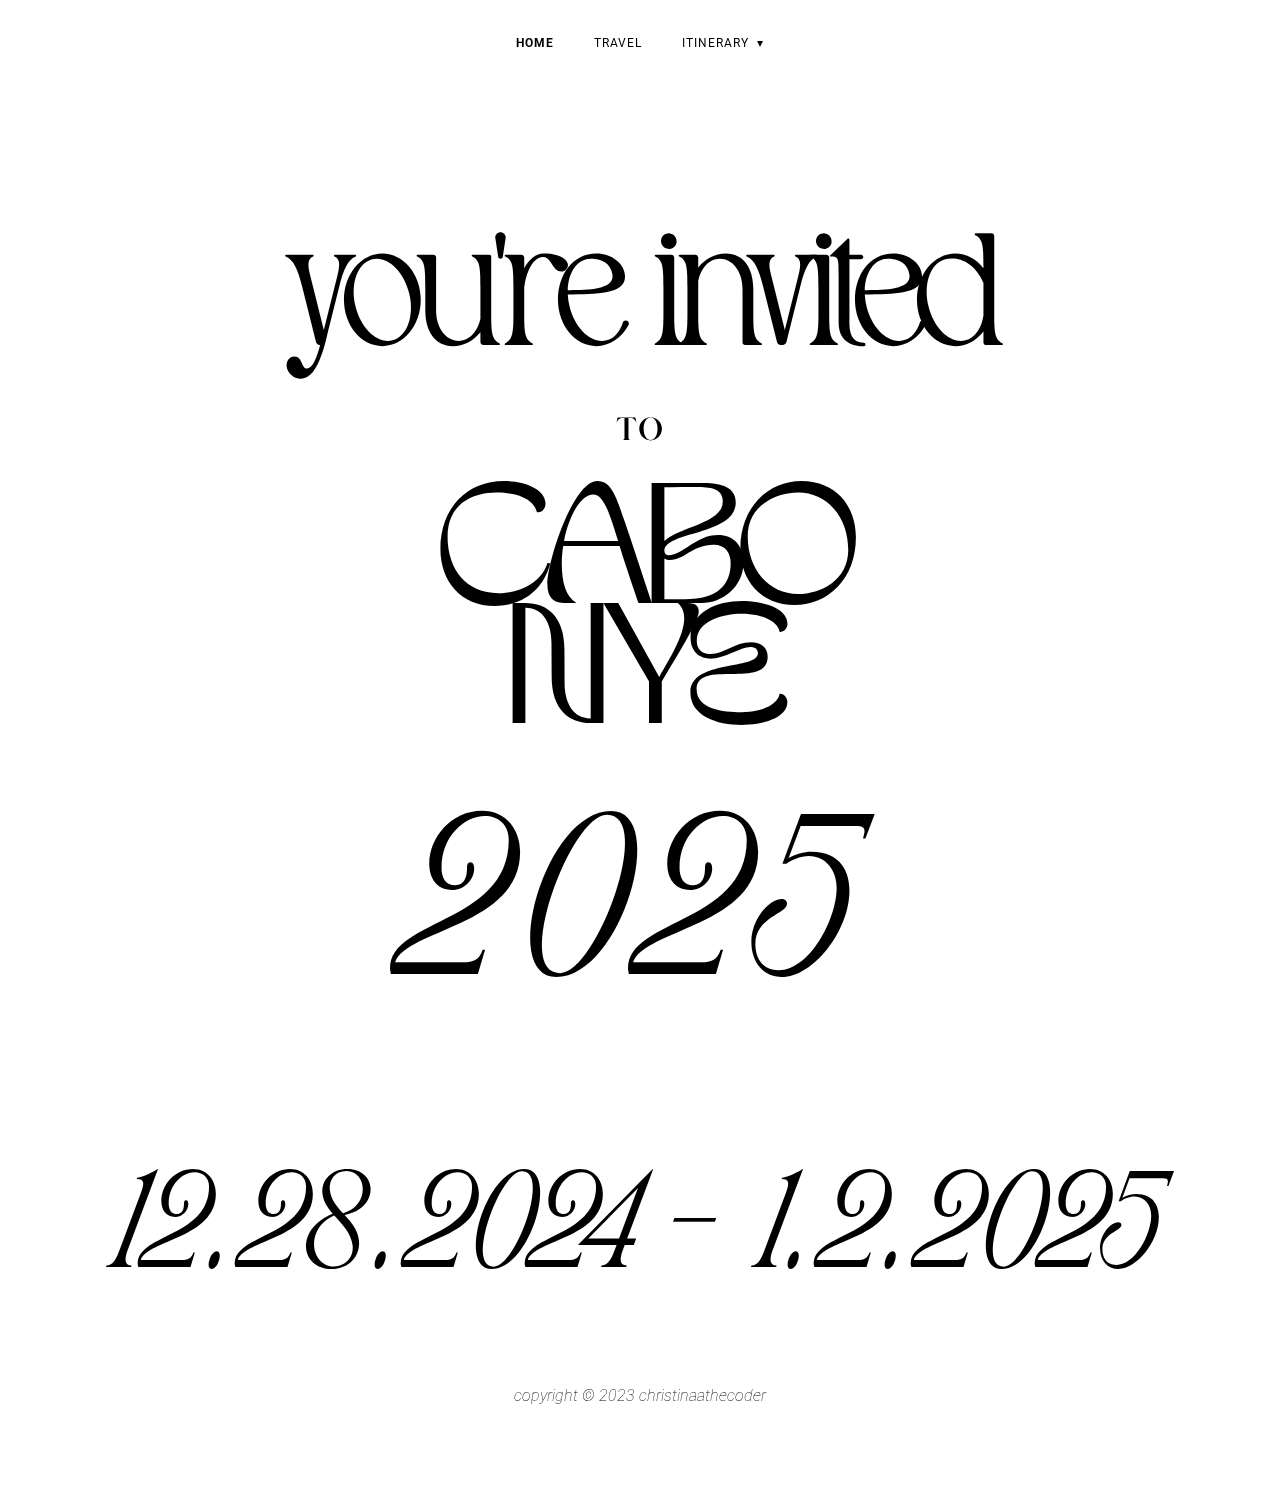
==== index.html @ a8d34f79 "update files to be static" ====
<!DOCTYPE html>
<style>
    @import url('https://fonts.googleapis.com/css2?family=Montserrat:ital,wght@0,100;0,200;0,300;0,400;0,500;0,600;0,700;0,800;0,900;1,100;1,200;1,300;1,400;1,500;1,600;1,700;1,800;1,900&family=Roboto:ital,wght@0,400;0,500;0,700;1,400;1,500;1,700&display=swap');
</style>
<head>
    <link rel="stylesheet" href="style/style.css" />
    <link rel="stylesheet" href="https://cdnjs.cloudflare.com/ajax/libs/font-awesome/4.7.0/css/font-awesome.min.css" />
    <meta name="viewport" content="width=device-width; initial-scale=1.0;" />
</head>
<html>
<body>
    <div class="bg" id="home"></div>
    <section class="navigation">
        <div class="nav-container">
            <nav>
                <div class="nav-mobile"><a id="nav-toggle" href="#!"><span></span></a></div>
                <ul class="nav-list">
                    <li><a href="index.html" class="active">home</a></li>
                    <li><a href="travel">travel</a></li>
                    <li><a href="#">itinerary</a>
                        <ul class="nav-dropdown">
                            <li><a href="overview.html">overview</a></li>
                            <li><a href="detailed.html">detailed</a></li>
                        </ul>
                    </li>
                </ul>
            </nav>
        </div>
    </section>
    <div class="title">
        <p class="gs">you're invited</p>
        <p id="gl">TO</p>
        <div class="fade">
            <p class="tan">CABO<BR>NYE</p>
            <p class="myth">2025</p>
        </div>
        <BR><BR><BR>
        <p class="myth" id="date">12.28.2024 - 1.2.2025</p>
    </div>
    <footer class="default">
        <h6>copyright &copy; 2023 christinaathecoder</h6>
    </footer>
    <script src="https://ajax.googleapis.com/ajax/libs/jquery/3.6.4/jquery.min.js"></script>
    <script src="index.js"></script>
</body>
</html>
---- style/style.css ----
@font-face {
    font-family: 'tan'; /*a name to be used later*/
    src: url('../fonts/tanspring.otf'); /*URL to font*/
}
@font-face {
    font-family: 'glinster'; /*a name to be used later*/
    src: url('../fonts/glinster.otf'); /*URL to font*/
}
@font-face {
    font-family: 'glitten'; /*a name to be used later*/
    src: url('../fonts/glitten-all-caps.regular.otf'); /*URL to font*/
}
@font-face {
    font-family: 'myth'; /*a name to be used later*/
    src: url('../fonts/tanmyth.otf'); /*URL to font*/
}
@keyframes fadeInUp {
    0% {
        opacity: 0;
        transform: translateY(20px);
    }
    100% {
        opacity: 1;
        transform: translateY(0);
    }
}

.fade {
    opacity: 0; /* Initially hidden */
    animation: fadeInUp 4s ease-out forwards; /* Apply animation */
}

body {
    margin-bottom: 0;
    overflow-y: auto;
    overflow-x:hidden;
    background-color: white;
}
.navigation {
    height: 70px;
    background-color: none;
}
.nav-container {
    max-width: 100%;
    margin: 0 auto;
}
hr {
    border: none;
    border-top: 2px solid black;
    width: 100%;
}
nav {
    float: none;
    display: inline-block;
}
nav ul {
    list-style: none;
    margin: 0;
    padding: 0;
}
nav ul li {
    float: left;
    position: relative;
}
nav ul li a, nav ul li a:visited {
    font: .75em/70px 'roboto';
    display: block;
    padding: 0 20px;
    background: none;
    color: black;
    text-decoration: none;
    letter-spacing: 1px;
    text-transform: uppercase;
}
nav ul li a:hover, nav ul li a:visited:hover {
    font-style: italic;
}
nav ul li a:not(:only-child):after, nav ul li a:visited:not(:only-child):after {
    padding-left: 4px;
    content: ' ▾';
}
nav ul li ul li {
    min-width: 190px;
}
nav ul li ul li a {
    padding: 15px;
    line-height: 20px;
}
.active {
    font-weight: 700;
}
.nav-dropdown {
  position: absolute;
  display: none;
  z-index: 1;
  background-color: rgba(255, 255, 255, 0.4);
  box-shadow: 0 3px 12px rgba(0, 0, 0, 0.15);
}
.nav-mobile {
  display: none;
  position: absolute;
  top: 0;
  right: 0;
  height: 70px;
  width: 70px;
  color: black;
}
#nav-toggle {
    position: absolute;
    left: 18px;
    top: 22px;
    cursor: pointer;
    padding: 10px 35px 16px 0px;
}
#nav-toggle span, #nav-toggle span:before, #nav-toggle span:after {
    cursor: pointer;
    border-radius: 1px;
    height: 5px;
    width: 35px;
    background: black;
    position: absolute;
    display: block;
    content: '';
    transition: all 300ms ease-in-out;
}
#nav-toggle span:before {
    top: -10px;
}
#nav-toggle span:after {
    bottom: -10px;
}
#nav-toggle.active span {
    background-color: transparent;
}
#nav-toggle.active span:before, #nav-toggle.active span:after {
    top: 0;
}
#nav-toggle.active span:before {
    transform: rotate(45deg);
}
#nav-toggle.active span:after {
    transform: rotate(-45deg);
}
a#btn {
    text-decoration: none;
    color: black;
    padding: 10px;
    border-radius: 15px;
    border: 2px solid black;
}
h1 {
    font: 10em 'tan';
    letter-spacing: -.1em;
    text-align: center;
}
h2 {
    font: 4em 'myth';
    text-transform: lowercase;
    text-align: center;
    margin:0;
}
h2#date {
    font-size: 2em;
}
h3 {
    font: 12em/0 'tan';
    letter-spacing: -.08em;
    padding:0;
    margin:.1em;
    text-align: center;
}
h4 {
    font: 700 2em 'Roboto';
    text-transform: uppercase;
    letter-spacing: 2px;
}
h5 {
    font: 1em 'glitten';
    letter-spacing: normal;
    margin: 5 5;
}
h6 {
    font: 100 1em 'Roboto';
    text-transform: lowercase;
    font-style:italic;
}
.bg {
    height: 100vh;
    width: 100vw;
    position: fixed;
    background-size: cover;
    background-position: center;
    margin:-10px !important;
    z-index: -1;
}
.bg#detailed {
    background-image: url('../images/palm-trees.png');
}
.bg#home {
    background-image: url('../images/palm-tree-2.png');
}
.bg#overview{
    background-image: url('../images/palm-tree-3.png');
}
.bg#cost {
    background-image: url('../images/cost.png');
}
.bg#construction {
    background-image: url('../images/construction.png');
}
.bg#miami-vice {
    background-image: url('../images/miami-vice.png');
}
.bg#diamonds {
    background-image: url('../images/diamonds.png');
}
.bg#barbie {
    background-image: url('../images/barbie.png');
}
/* .border-container {
    background-color:rgba(255, 255, 255, 0.15);
    margin: 5em 10em;
    padding: 3em;
} */
.vline {
    border-left: .5vw solid black;
    height: 200px;
    position: relative;
    left: 50%;
    margin-left: -3px;
}
.title {
    padding: 50px;
}
.title.open {
    padding-top: 100px;
}
div {
    text-align: center;
    margin: auto;
    margin-top: 1em;
    font: 100 1em/2em 'Roboto';
    text-transform: uppercase;
    letter-spacing: 1px;
}
.div-trans {
    margin-left: 50px;
    margin-right: 50px;
}
.gs {
    font: 10em 'glinster';
    letter-spacing: -.07em;
    padding: .5em 0 0 0;
    margin: 0 0;
    text-transform: lowercase;
}
.myth {
    font: 10em 'myth';
    letter-spacing: .1em;
    padding: .375em 0 0 0;
    margin: 0 0;
}
.myth#date {
    font-size: 6em;
    letter-spacing: 0;
}
p#gl {
    font: 2em 'glitten';
    margin-bottom: 1.5em;
}
.tan {
    padding: 0 0;
    margin: 0 0;
    font: 10em/.75em 'tan';
    letter-spacing: -.1em;
}
.tan#tan-large {
    font-size: 8em;
}
.dot {
    height: 80px;
    width: 80px;
    background-color: #bbb;
    border-radius: 50%;
    display: inline-block;
    margin: 10px 5px;
}
a {
    font-weight: 700;
    text-decoration: none;
    color:#FE2C6C;
}
.day-section {
    padding: 20px;
    box-sizing: border-box;
}
.floating-nav {
    position: fixed;
    bottom: 0;
    left: 0;
    width: 100%;
    background-color: rgba(0, 0, 0, 0.9);
    display: flex;
    justify-content: space-around;
    padding: 5px 0;
    z-index: 1000;
}

.floating-nav a {
    color: #fff;
    text-decoration: none;
    font: 1.5em 'tan';
    padding: 10px 20px;
    transition: background-color 0.3s, color 0.3s;
}

.floating-nav a:hover, .floating-nav a.active {
    color: #ffc4d6;
    font-style:italic;
    border-radius: 5px;
}
a:hover {
    font-weight: 700;
    text-decoration: none;
    color:#FE2C6C;
    font-style:italic;
}
img {
    display: block;
    padding: 10px;
    /* filter: drop-shadow(5px 5px 5px #535353); */
    width: 300px;
    height: 300px;
}
img#sched {
    filter: none;
    width: 100%;
    height: 100%;
}
img#icons {
    filter: none;
    width: 50px;
    height: 50px;
}
figure {
    display:inline-block;
}
figcaption#title {
    font: 4em 'tan';
    letter-spacing: -.1em;
    text-transform: uppercase;
}
figcaption#sub {
    font: 1.5em 'glitten';
    text-transform: uppercase;
}
footer {
    text-align: center;
    position: relative;
    bottom: 0;
    width: 100%;
    height: 100px;       
}
/* Create two unequal columns that floats next to each other */
.column {
    float: left;
}
  
.left {
    width: 25%;
    text-align: left;
}
  
.right {
    width: 75%;
    text-align: right;
}
  
  /* Clear floats after the columns */
.row:after {
    content: "";
    display: table;
    clear: both;
}
a#dc {
    text-decoration: none;
    color: #FB88A6;
}
a#dc:hover {
    font-style: italic;
    color:#ffccd9;
}
@media only screen and (max-width:1000px) {
    html, body {
        overflow-x:hidden !important;
    }
    img {
        width: 100% !important;
        height: auto !important;
    }
    img#icons {
        width: 50px !important;
    }
    div {
        font-size: 12px;
        letter-spacing: 2px;
    }
    .nav-mobile {
        display: block;
    }
    nav {
        width: 100%;
        padding: 70px 0 15px;
        float: right;
    }
    nav ul {
        display: none;
    }
    nav ul li {
        float: none;
    } 
    nav ul li a {
        padding: 15px;
        line-height: 20px;
        font-size: 12px !important;
    }
    nav ul li ul li a {
        padding-left: 50px;
    }
    .nav-dropdown {
        position: static;
    }
    .vline {
        height: 50px;
    }
    /* .border-container {
        background-color:rgba(255, 255, 255, 0.15);
        margin: 5px;
        padding: 5px 10px;
    } */
    h2 {
        font-size: 40px;
    }
    h3 {
        font-size: 70px;
        letter-spacing: -5px;
    }
    h4 {
        font-size: 20px;
    }
    h5 {
        font-size: 25px;
    }
    h6 {
        font-size: 12px;
    }
    .gs {
        font-size: 40px;
        letter-spacing:-2px;
    }
    .myth{
        font-size: 50px;
        letter-spacing: 5px;
    }
    .myth#date {
        font-size: 25px;
    }
    p#gl {
        font-size: 18px;
        letter-spacing: 5px;
    }
    .tan{
        font-size: 70px;
        letter-spacing:-7px;
    }
    .tan#tan-large {
        font-size: 40px;
        letter-spacing: -3px;
    }
    .dot {
        height: 50px;
        width: 50px;
    }
}

@media screen and (min-width: 799px) {
    .nav-list {
      display: block !important;
    }
}
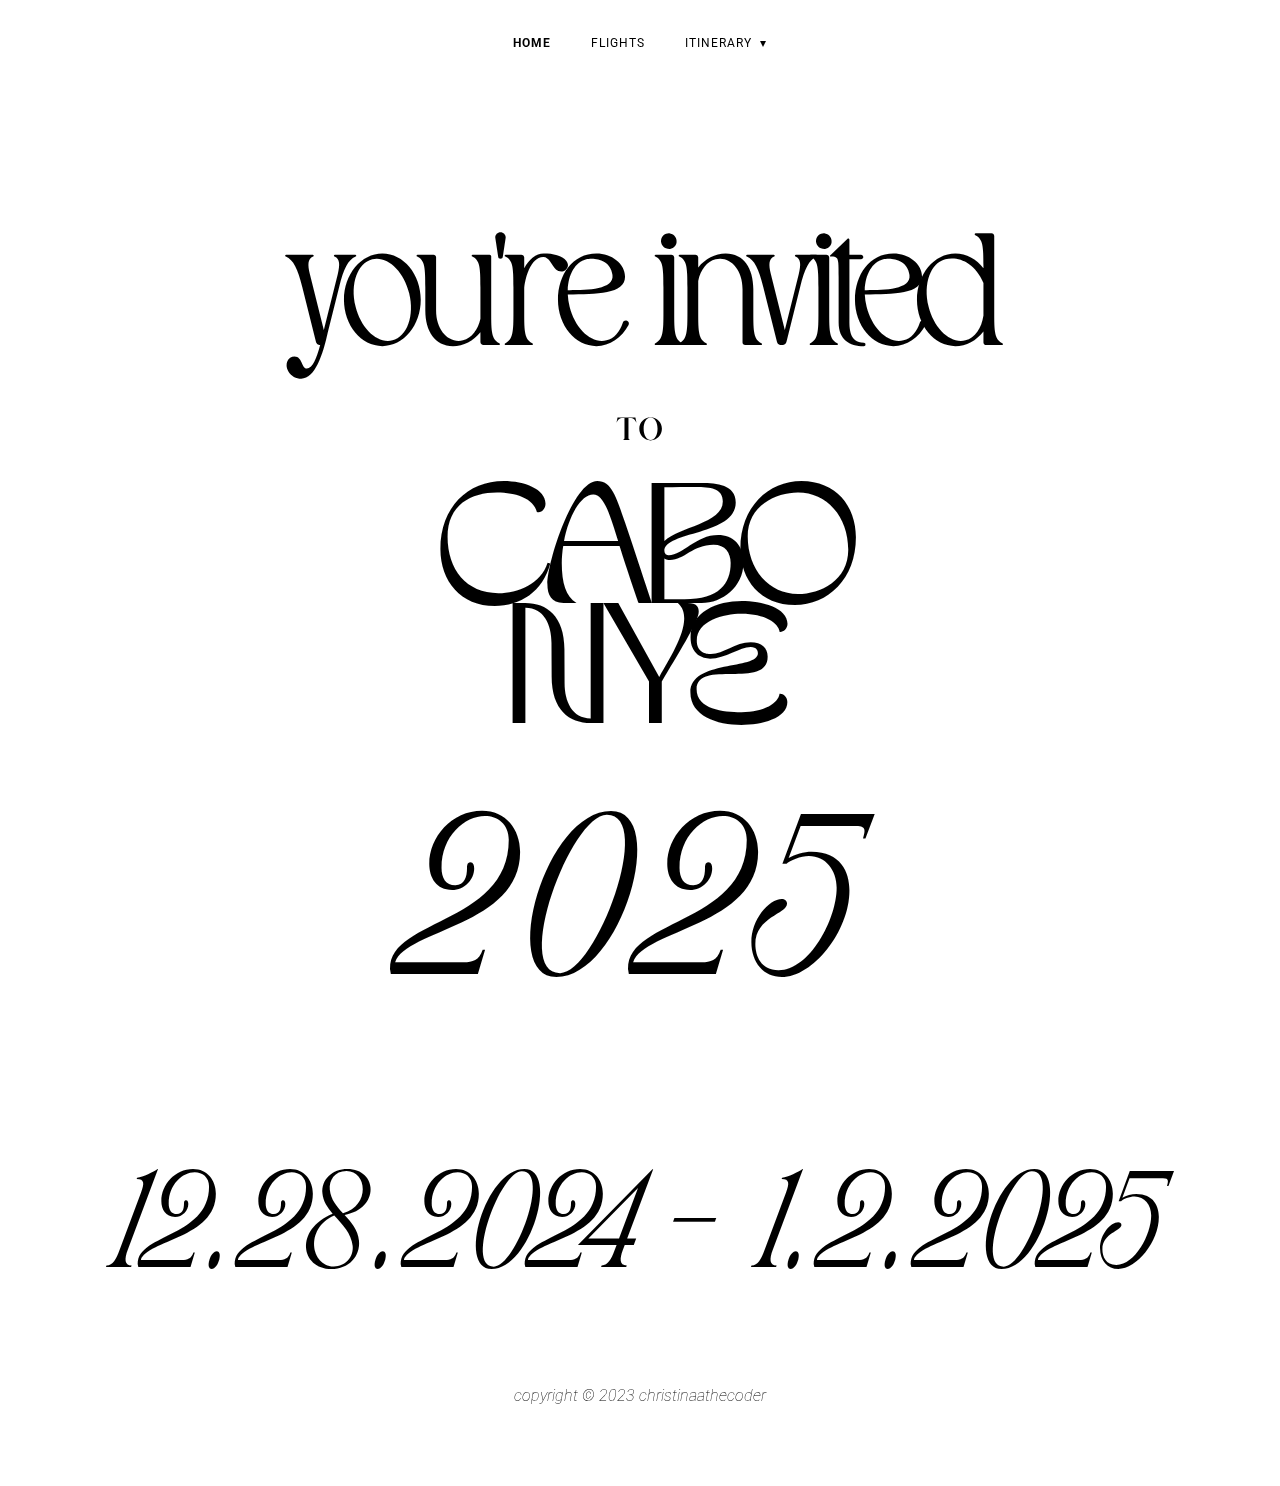
==== commit 86c8d3bd: "add flights page" ====
--- a/index.html
+++ b/index.html
@@ -16,7 +16,7 @@
                 <div class="nav-mobile"><a id="nav-toggle" href="#!"><span></span></a></div>
                 <ul class="nav-list">
                     <li><a href="index.html" class="active">home</a></li>
-                    <li><a href="travel">travel</a></li>
+                    <li><a href="flights.html">flights</a></li>
                     <li><a href="#">itinerary</a>
                         <ul class="nav-dropdown">
                             <li><a href="overview.html">overview</a></li>
--- a/style/style.css
+++ b/style/style.css
@@ -153,6 +153,7 @@
     font: 10em 'tan';
     letter-spacing: -.1em;
     text-align: center;
+    line-height: 1em;
 }
 h2 {
     font: 4em 'myth';
@@ -171,14 +172,14 @@
     text-align: center;
 }
 h4 {
-    font: 700 2em 'Roboto';
+    font: 700 1.5em 'Roboto';
     text-transform: uppercase;
     letter-spacing: 2px;
 }
 h5 {
-    font: 1em 'glitten';
+    font: 4em 'glitten';
     letter-spacing: normal;
-    margin: 5 5;
+    display: inline;
 }
 h6 {
     font: 100 1em 'Roboto';
@@ -203,8 +204,8 @@
 .bg#overview{
     background-image: url('../images/palm-tree-3.png');
 }
-.bg#cost {
-    background-image: url('../images/cost.png');
+.bg#flights {
+    background-image: url('../images/palm-tree-4.png');
 }
 .bg#construction {
     background-image: url('../images/construction.png');
@@ -322,7 +323,7 @@
 }
 a:hover {
     font-weight: 700;
-    text-decoration: none;
+    text-decoration: underline;
     color:#FE2C6C;
     font-style:italic;
 }
@@ -342,6 +343,7 @@
     filter: none;
     width: 50px;
     height: 50px;
+    padding: 0 0 0 0;
 }
 figure {
     display:inline-block;
@@ -439,6 +441,9 @@
         margin: 5px;
         padding: 5px 10px;
     } */
+    h1 {
+        font-size: 80px;
+    }
     h2 {
         font-size: 40px;
     }
@@ -447,10 +452,10 @@
         letter-spacing: -5px;
     }
     h4 {
-        font-size: 20px;
+        font-size: 18px;
     }
     h5 {
-        font-size: 25px;
+        font-size: 35px;
     }
     h6 {
         font-size: 12px;
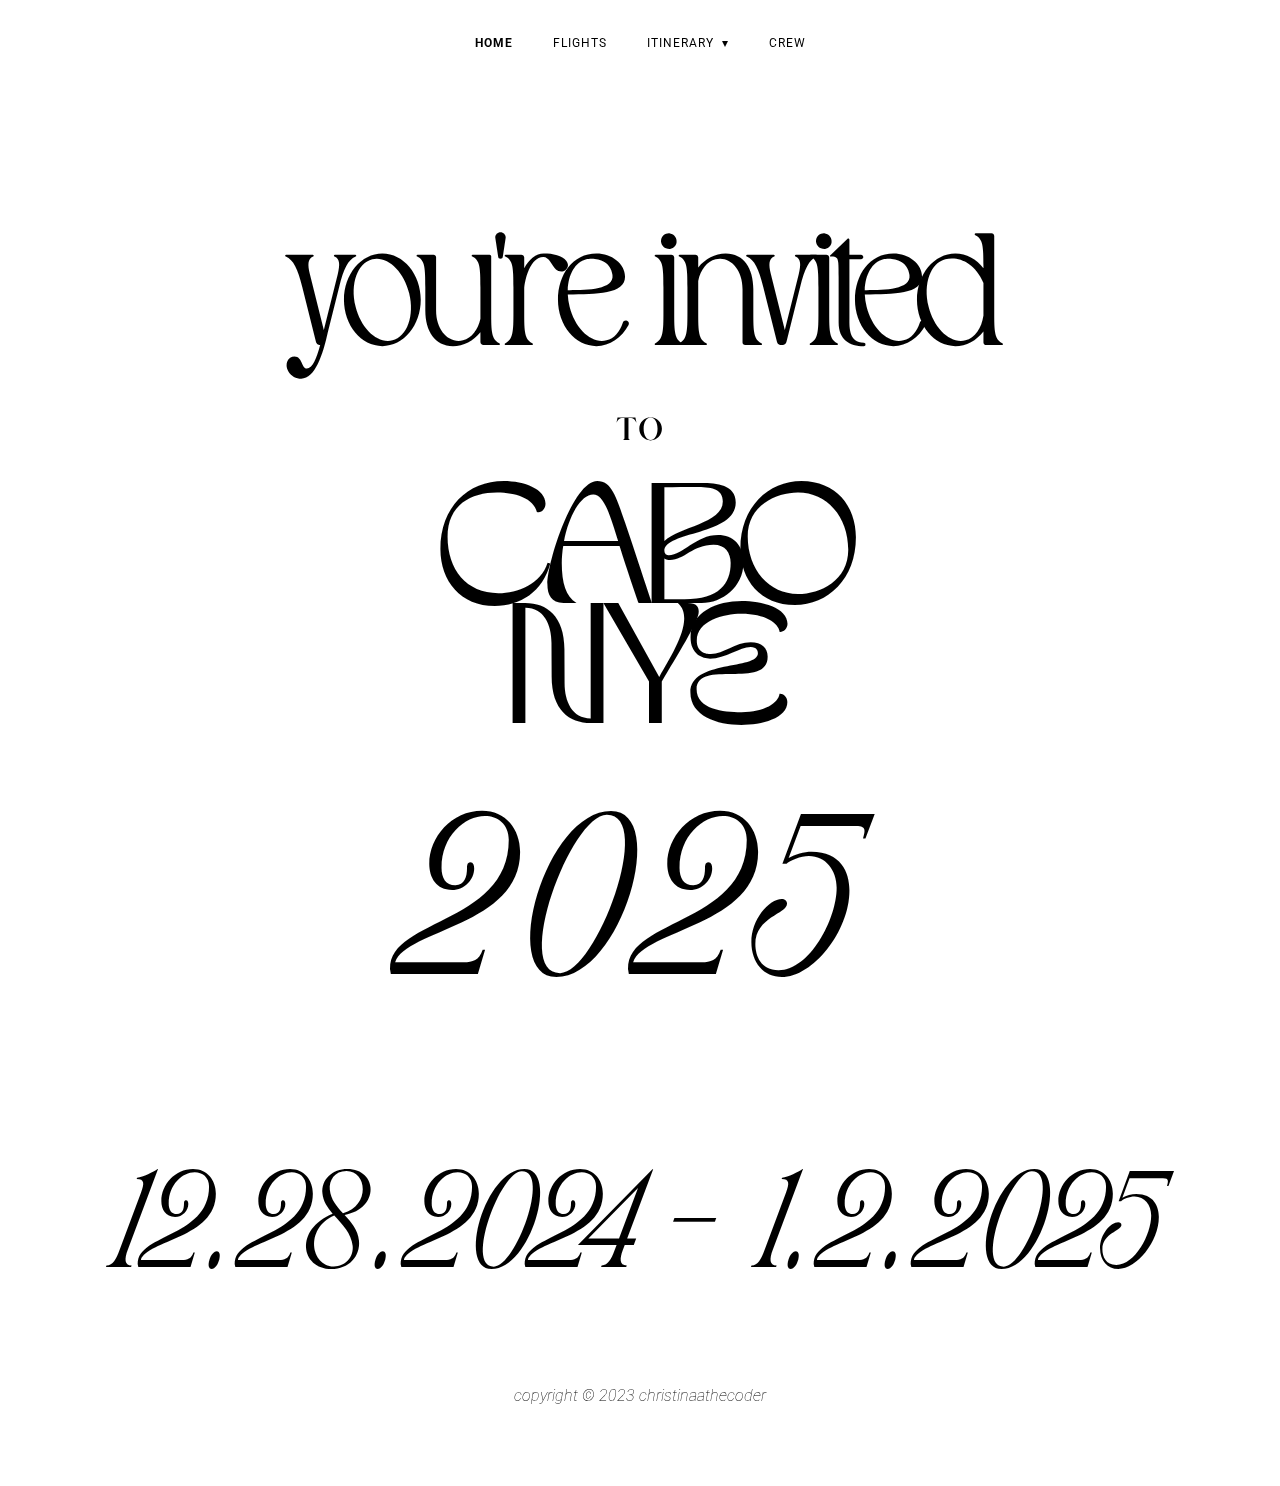
==== commit 7ef52177: "add a crew page" ====
--- a/index.html
+++ b/index.html
@@ -5,6 +5,7 @@
 <head>
     <link rel="stylesheet" href="style/style.css" />
     <link rel="stylesheet" href="https://cdnjs.cloudflare.com/ajax/libs/font-awesome/4.7.0/css/font-awesome.min.css" />
+    <link rel="icon" href="images/tree.png" type="image/x-icon" />
     <meta name="viewport" content="width=device-width; initial-scale=1.0;" />
 </head>
 <html>
@@ -15,14 +16,15 @@
             <nav>
                 <div class="nav-mobile"><a id="nav-toggle" href="#!"><span></span></a></div>
                 <ul class="nav-list">
-                    <li><a href="index.html" class="active">home</a></li>
-                    <li><a href="flights.html">flights</a></li>
+                    <li><a href="index" class="active">home</a></li>
+                    <li><a href="flights">flights</a></li>
                     <li><a href="#">itinerary</a>
                         <ul class="nav-dropdown">
-                            <li><a href="overview.html">overview</a></li>
-                            <li><a href="detailed.html">detailed</a></li>
+                            <li><a href="overview">overview</a></li>
+                            <li><a href="detailed">detailed</a></li>
                         </ul>
                     </li>
+                    <li><a href="crew">crew</a></li>
                 </ul>
             </nav>
         </div>
--- a/style/style.css
+++ b/style/style.css
@@ -74,7 +74,7 @@
     text-transform: uppercase;
 }
 nav ul li a:hover, nav ul li a:visited:hover {
-    font-style: italic;
+        text-decoration: none;
 }
 nav ul li a:not(:only-child):after, nav ul li a:visited:not(:only-child):after {
     padding-left: 4px;
@@ -309,16 +309,18 @@
 }
 
 .floating-nav a {
-    color: #fff;
+    color: rgba(255, 255, 255, 0.5);
     text-decoration: none;
-    font: 1.5em 'tan';
-    padding: 10px 20px;
+    font: 1.25em 'myth';
+    text-transform: lowercase;
+    padding: 10px 10px;
     transition: background-color 0.3s, color 0.3s;
 }
 
 .floating-nav a:hover, .floating-nav a.active {
     color: #ffc4d6;
     font-style:italic;
+    text-decoration: none;
     border-radius: 5px;
 }
 a:hover {
@@ -345,16 +347,16 @@
     height: 50px;
     padding: 0 0 0 0;
 }
+img#crew {
+    border-radius: 50%;
+}
 figure {
+    justify-content: center;
     display:inline-block;
 }
 figcaption#title {
-    font: 4em 'tan';
-    letter-spacing: -.1em;
-    text-transform: uppercase;
-}
-figcaption#sub {
-    font: 1.5em 'glitten';
+    font: 2em 'glitten';
+    letter-spacing: -.05em;
     text-transform: uppercase;
 }
 footer {
@@ -370,12 +372,12 @@
 }
   
 .left {
-    width: 25%;
+    width: 40%;
     text-align: left;
 }
   
 .right {
-    width: 75%;
+    width: 60%;
     text-align: right;
 }
   
@@ -403,6 +405,9 @@
     }
     img#icons {
         width: 50px !important;
+    }
+    img#crew {
+        width: 50% !important;
     }
     div {
         font-size: 12px;
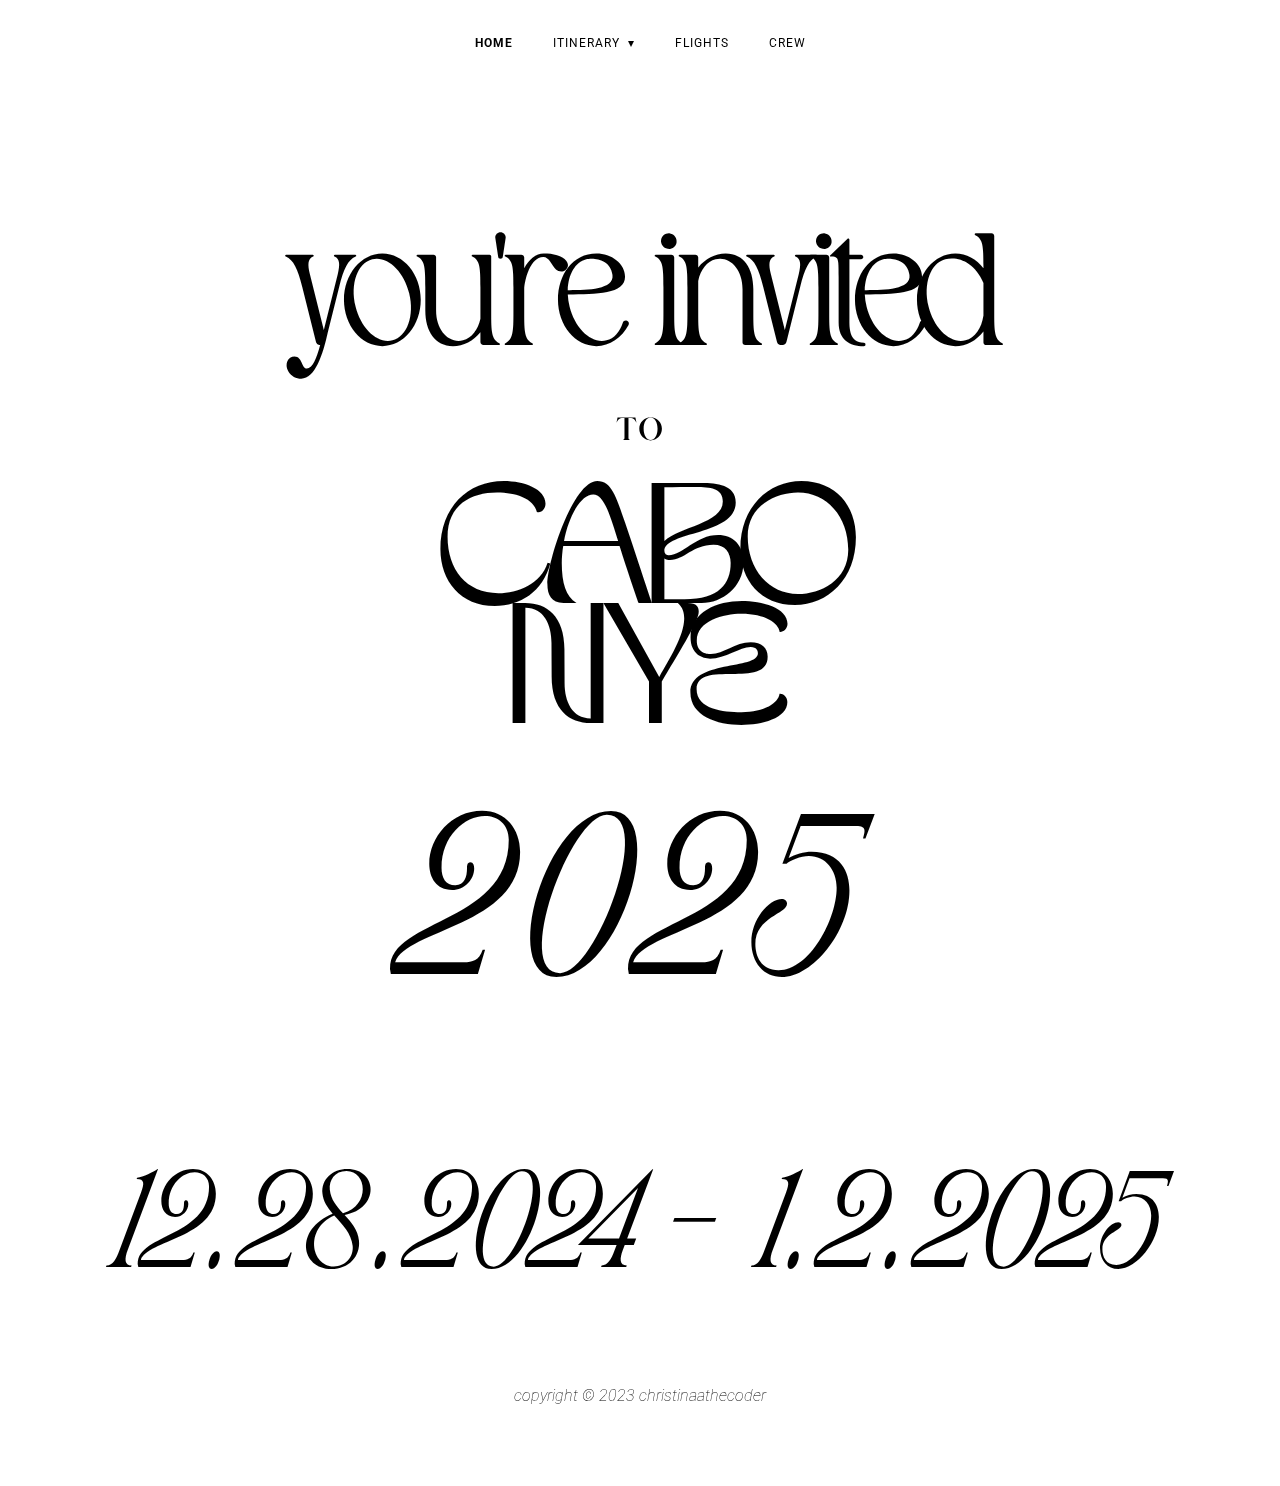
==== commit 0c87cde4: "provide price details and reorganize navigation" ====
--- a/index.html
+++ b/index.html
@@ -17,13 +17,13 @@
                 <div class="nav-mobile"><a id="nav-toggle" href="#!"><span></span></a></div>
                 <ul class="nav-list">
                     <li><a href="index" class="active">home</a></li>
-                    <li><a href="flights">flights</a></li>
                     <li><a href="#">itinerary</a>
                         <ul class="nav-dropdown">
                             <li><a href="overview">overview</a></li>
                             <li><a href="detailed">detailed</a></li>
                         </ul>
                     </li>
+                    <li><a href="flights">flights</a></li>
                     <li><a href="crew">crew</a></li>
                 </ul>
             </nav>
--- a/style/style.css
+++ b/style/style.css
@@ -183,7 +183,7 @@
 }
 h6 {
     font: 100 1em 'Roboto';
-    text-transform: lowercase;
+    text-transform: none;
     font-style:italic;
 }
 .bg {
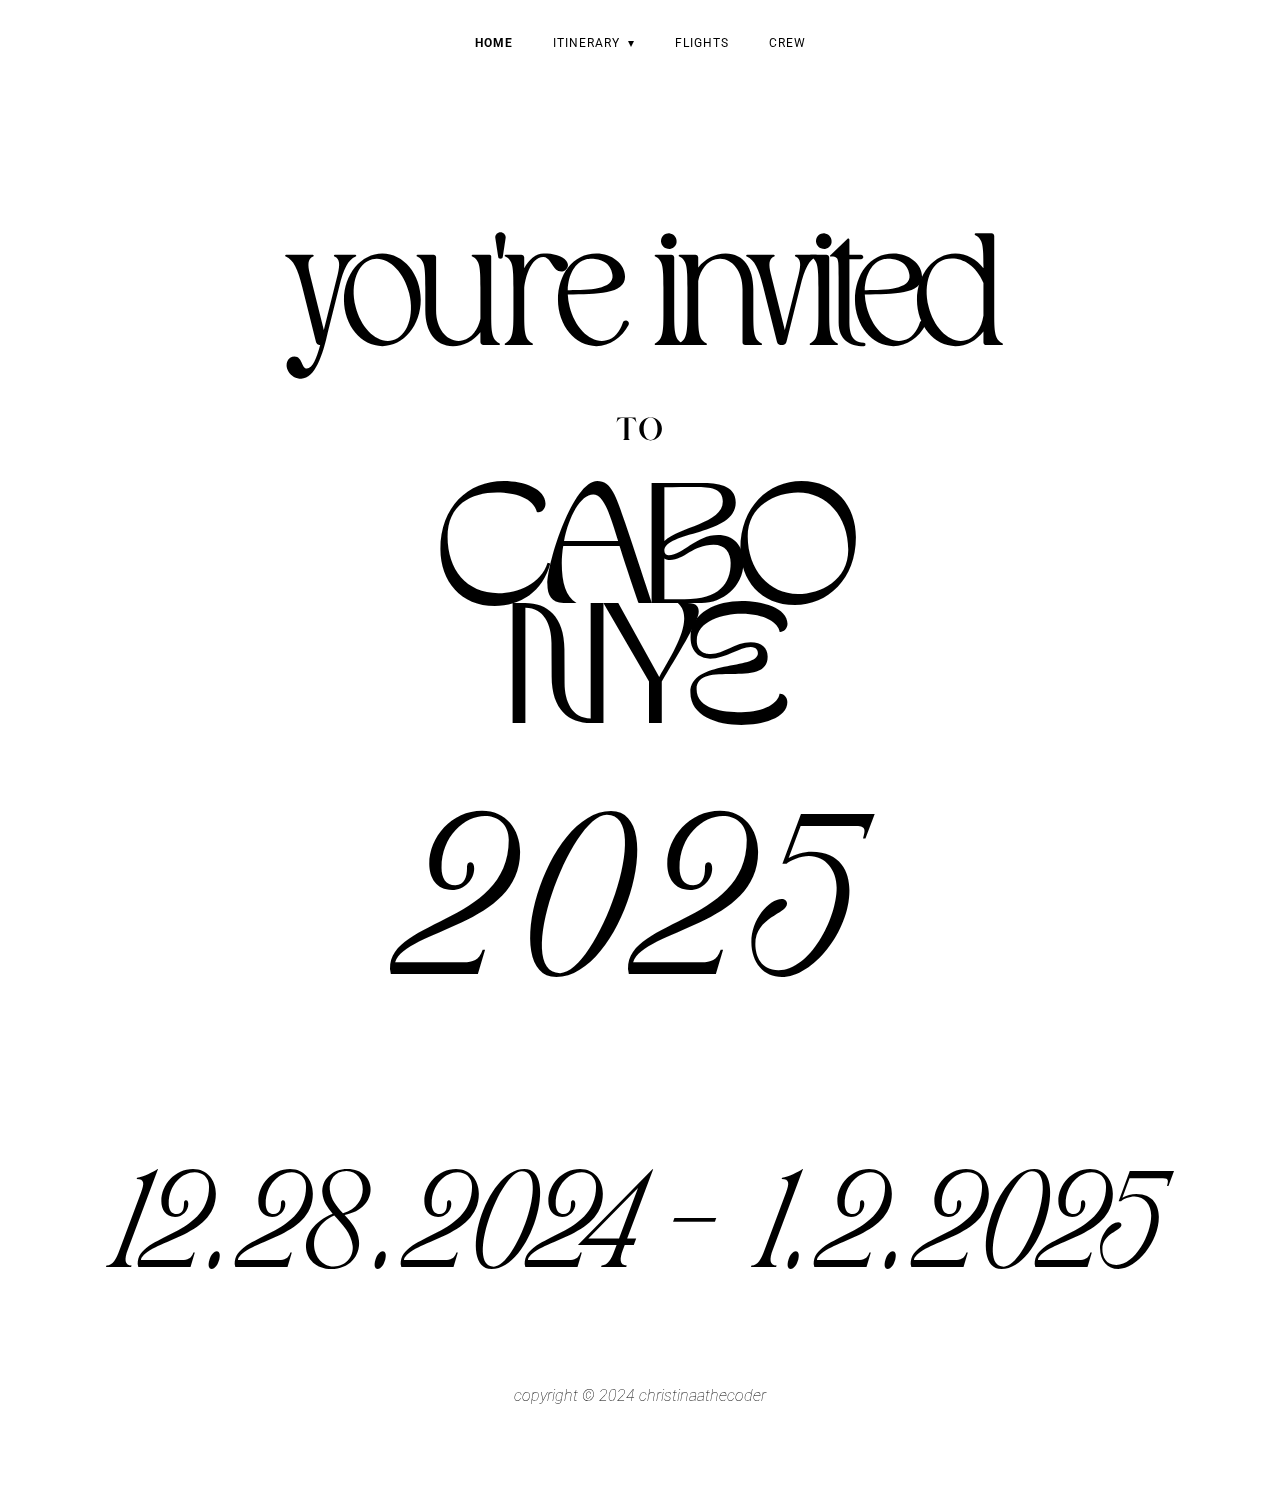
==== commit aef2fbb4: "update footer year" ====
--- a/index.html
+++ b/index.html
@@ -40,7 +40,7 @@
         <p class="myth" id="date">12.28.2024 - 1.2.2025</p>
     </div>
     <footer class="default">
-        <h6>copyright &copy; 2023 christinaathecoder</h6>
+        <h6>copyright &copy; 2024 christinaathecoder</h6>
     </footer>
     <script src="https://ajax.googleapis.com/ajax/libs/jquery/3.6.4/jquery.min.js"></script>
     <script src="index.js"></script>
--- a/style/style.css
+++ b/style/style.css
@@ -207,17 +207,8 @@
 .bg#flights {
     background-image: url('../images/palm-tree-4.png');
 }
-.bg#construction {
-    background-image: url('../images/construction.png');
-}
-.bg#miami-vice {
-    background-image: url('../images/miami-vice.png');
-}
-.bg#diamonds {
-    background-image: url('../images/diamonds.png');
-}
-.bg#barbie {
-    background-image: url('../images/barbie.png');
+.bg#crew {
+    background-image: url('../images/palm-tree-5.png');
 }
 /* .border-container {
     background-color:rgba(255, 255, 255, 0.15);
